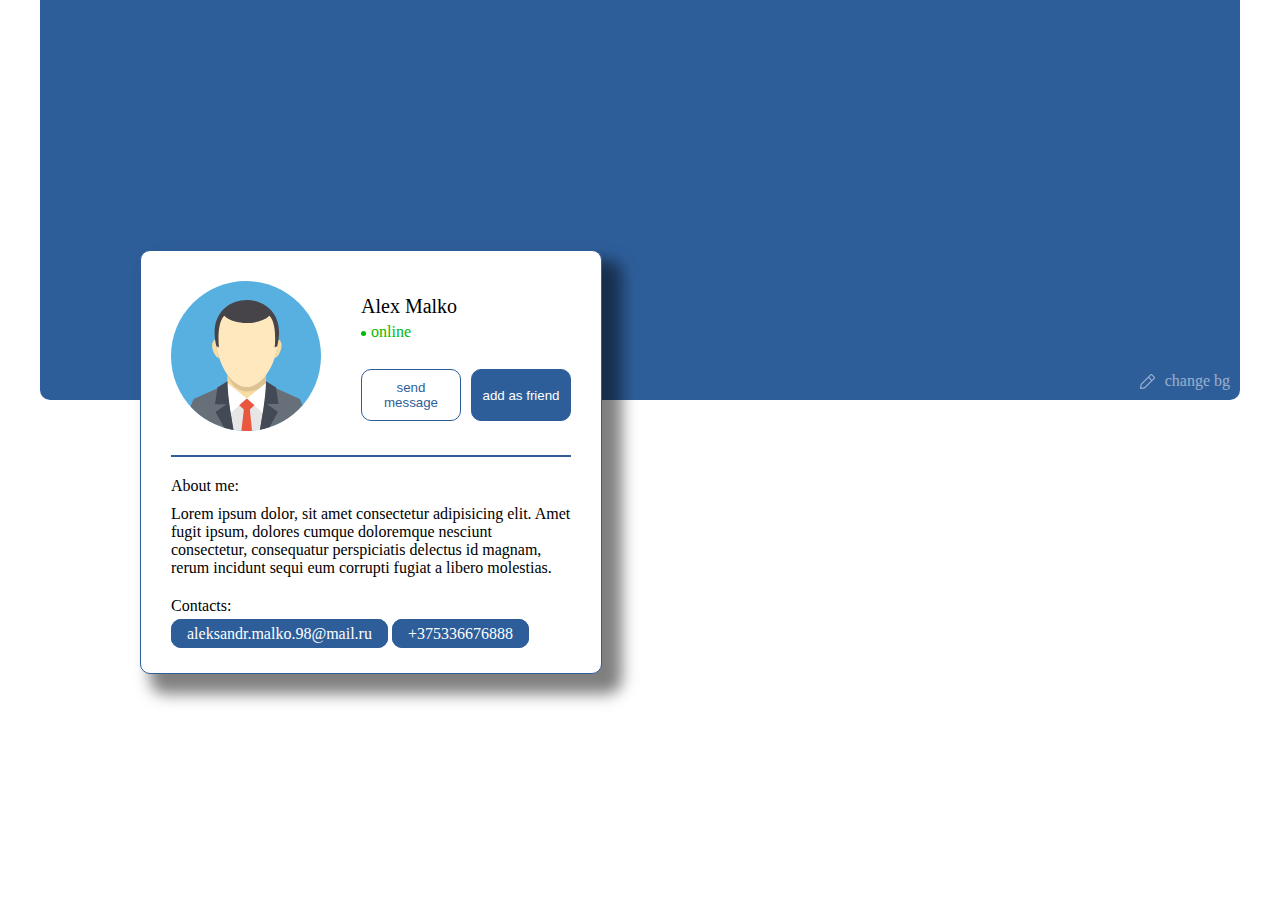
==== 1 project/index.html @ b0498da4 "Загрузил файлы" ====
<!DOCTYPE html>
<html lang="en">
<head>
    <meta charset="UTF-8">
    <meta name="viewport" content="width=device-width, initial-scale=1.0">
    <title>Document</title>
    <link rel="stylesheet" href="styles.css">
</head>
<body>
    <header>
        <div class="container">

        </div>
    </header>

    <main>
        <section class="profile">
            <div class="container">
                <div class="profile__bacground">
                    <div class="profile__change-bg">
                        <img src="images/pencil.svg" alt="">
                        <p>change bg</p>
                    </div>
                </div>
                <div class="profile__header">
                    <div class="profile__top">
                        <div class="profile__image">
                            <img src="images/profile.svg" alt="">
                        </div>
                        <div class="profile__actions">
                            <div class="profile__data">
                                <div class="profile__name">Alex Malko</div> 
                                <div class="profile__status online">online</div>
                            </div>
                            <div class="profile__btns">
                                <button class="btn btn-transparent">send message</button>
                                <button class="btn">add as friend</button>
                            </div>
                        </div>
                    </div>

                    <hr>

                    <div class="profile__aboute">
                        <div>
                            <p class="aboute__title">About me:</p>
                            <p class="aboute__text">Lorem ipsum dolor, sit amet consectetur adipisicing elit. Amet fugit ipsum, dolores cumque doloremque nesciunt consectetur, consequatur perspiciatis delectus id magnam, rerum incidunt sequi eum corrupti fugiat a libero molestias.</p>
                        </div>
                        <div class="profile__contacts">
                            <p class="aboute__title">Contacts:</p>
                                <a href="mailto:aleksandr.malko.98@mail.ru">aleksandr.malko.98@mail.ru</a>
                                <a href="tel:+375336676888">+375336676888</a>
                        </div>
                         
                    </div>
                </div>
            </div>
        </section>
    </main>
</body>
</html>
---- 1 project/styles.css ----
* {
    margin: 0;
    padding: 0;
}
.body {
    font-family: 'Arial', sans-serif;
}
.container {
    max-width: 1200px;
    margin: 0 auto;
}

.profile__bacground {
    background-color: rgb(46, 94, 154);
    height: 400px;
    display: flex;
    align-items: flex-end;
    border-radius: 0 0 10px 10px;
    justify-content: flex-end;
}
.profile__header {
    background-color: white;
    box-shadow: 15px 15px 15px 5px rgba(0, 0, 0, 0.5);
    padding: 30px;
    position: relative;
    top: -150px;
    left: 100px;
    border-radius: 10px;
    max-width: 400px;
    border: 1px solid rgb(46, 94, 154);
}
.profile__top {
    display: flex;
    gap: 40px;
}
.profile__header hr{
    border: 1px solid rgb(46, 94, 154);
    margin: 20px 0;
}
.profile__image {
    width: 150px;
}
.profile__image img {
    width: 100%;
}
.profile__actions {
    display: flex;
    flex-direction: column;
    justify-content: space-around;
}
.profile__name {
    margin-bottom: 5px;
    font-size: 20px;
}

.profile__status::before {
    content: '';
    display: inline-block;
    width: 5px;
    height: 5px;
    border-radius: 50%;
    margin-right: 5px;
    position: relative;
    top: -1px;
}
.profile__status.online {
    color: rgb(0, 187, 0);
}
.profile__status.online::before {
    background-color: rgb(0, 187, 0);
}

.profile__btns {
    display: flex;
    gap: 10px;
}
.btn {
    padding: 10px;
    background-color: rgb(46, 94, 154);
    color: white;
    border-radius: 10px;
    width: 100px;
    box-sizing: border-box;
    border: 1px solid rgb(46, 94, 154);
    cursor: pointer;
    transition: .3s;
}
.btn:hover {
    background-color: transparent;
    color: rgb(46, 94, 154);
}
.btn-transparent {
    background-color: transparent;
    color: rgb(46, 94, 154);
}
.btn-transparent:hover {
    background-color: rgb(46, 94, 154);
    color: white;
}

.profile__change-bg {
    display: flex;
    gap: 10px;
    align-items: center;
    padding: 10px;
    cursor: pointer;
    color: white;
    opacity: .5;
}
.profile__change-bg img {
    width: 15px;
}

.aboute__title {
    margin-bottom: 10px;

}
.aboute__text {
    margin-bottom: 20px;
}
.profile__contacts a {
    padding: 5px 15px;
    background-color: rgb(46, 94, 154);
    color: white;
    border-radius: 10px;
    width: 100px;
    box-sizing: border-box;
    border: 1px solid rgb(46, 94, 154);
    cursor: pointer;
    transition: .3s;
    text-decoration: none;
}
.profile__contacts a:hover {
    background-color: transparent;
    color: rgb(46, 94, 154);
}
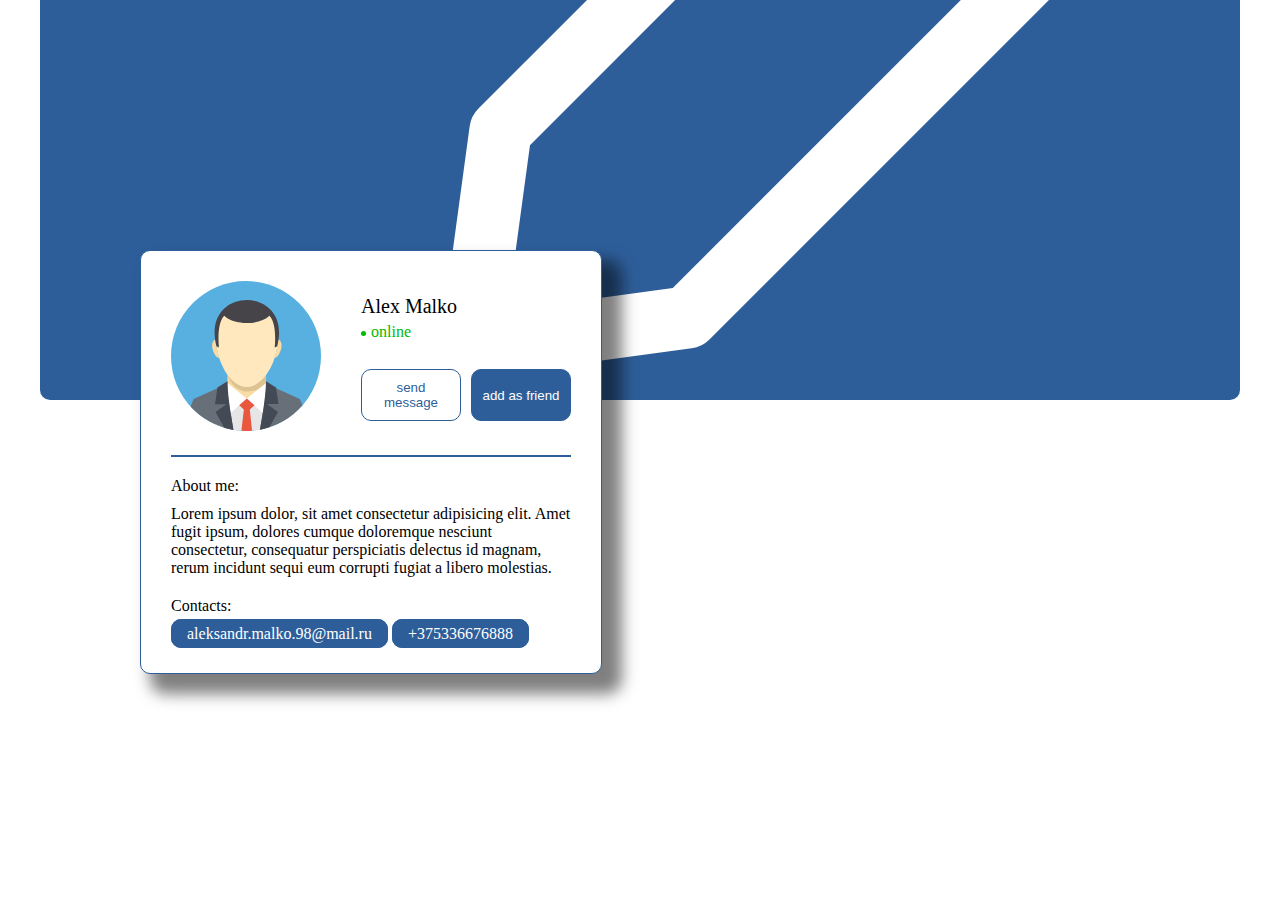
==== commit fd71e3e6: "Update index.html" ====
--- a/1 project/index.html
+++ b/1 project/index.html
@@ -17,9 +17,9 @@
         <section class="profile">
             <div class="container">
                 <div class="profile__bacground">
-                    <div class="profile__change-bg">
+                    <div class="profile__change">
                         <img src="images/pencil.svg" alt="">
-                        <p>change bg</p>
+                        <p>change</p>
                     </div>
                 </div>
                 <div class="profile__header">
@@ -48,8 +48,10 @@
                         </div>
                         <div class="profile__contacts">
                             <p class="aboute__title">Contacts:</p>
+                            <div>
                                 <a href="mailto:aleksandr.malko.98@mail.ru">aleksandr.malko.98@mail.ru</a>
                                 <a href="tel:+375336676888">+375336676888</a>
+                            </div>
                         </div>
                          
                     </div>
@@ -58,4 +60,4 @@
         </section>
     </main>
 </body>
-</html>+</html>
